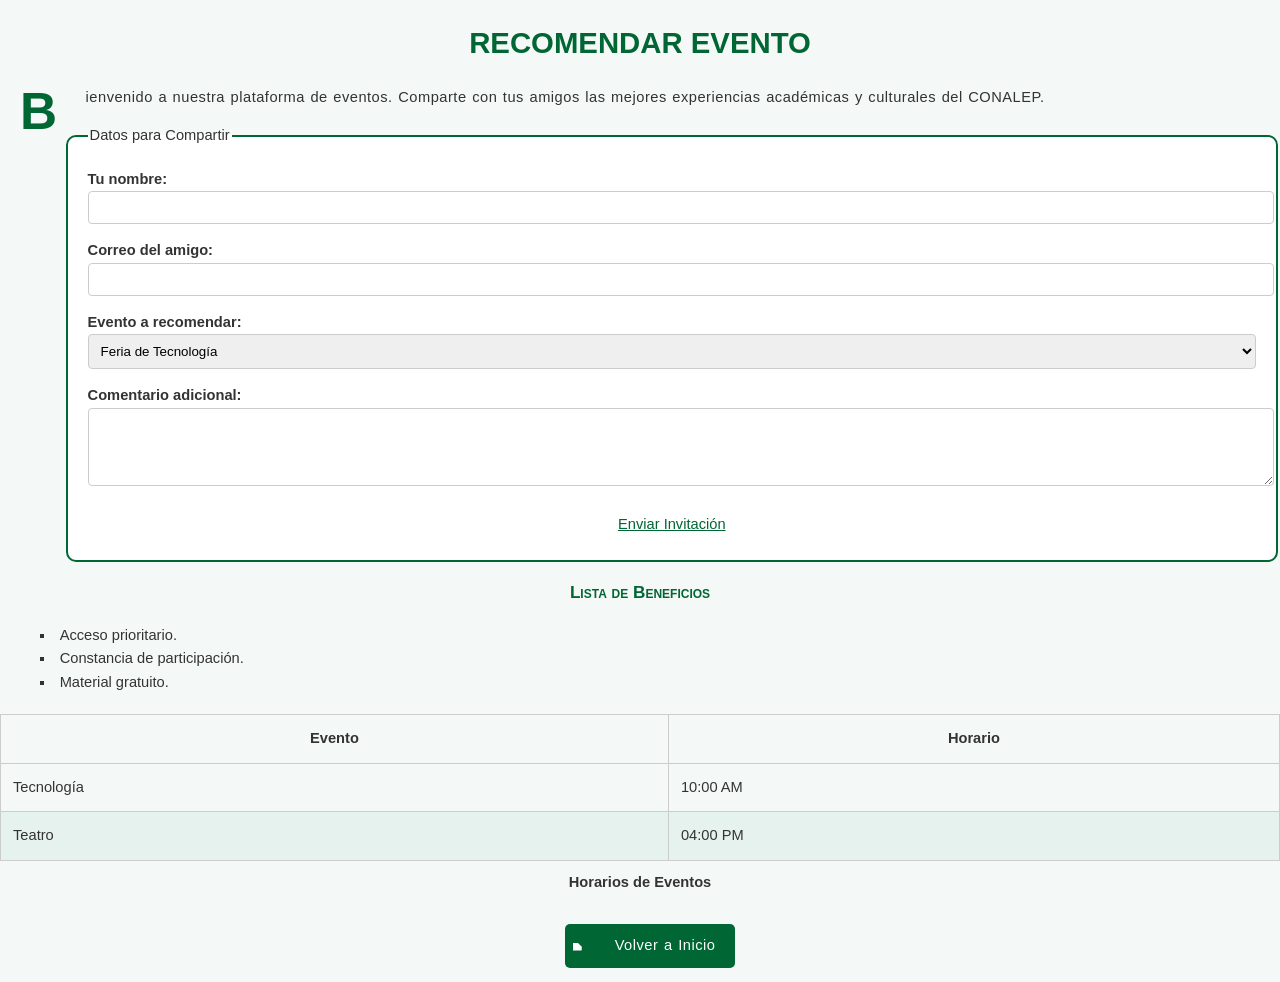
==== enviar.html @ 0ef280ab "Add files via upload" ====
<!DOCTYPE html>
<html lang="es">
<head>
    <meta charset="UTF-8">
    <meta name="viewport" content="width=device-width, initial-scale=1.0">
    <title>Enviar a un Amigo | CONALEP</title>
    <!-- Uso de etiqueta LINK para CSS externo (Indicador 15%) -->
    <link rel="stylesheet" href="styles.css">
    <!-- Uso de etiqueta STYLE para CSS interno (Indicador 15%) -->
    <style>
        /* Comentario: Estilo específico para el cuerpo del formulario */
        body {
            background-color: #f4f9f7;
        }
    </style>
</head>
<body>
    
    <header>
        <h1>RECOMENDAR EVENTO</h1>
    </header>

    <main>
        <section class="contenido-texto">
            <!-- Párrafo con clase para aplicar letra capital en CSS -->
            <p class="introduccion">
                Bienvenido a nuestra plataforma de eventos. Comparte con tus amigos las mejores experiencias académicas y culturales del CONALEP.
            </p>
        </section>

        <form action="mailto:vianney@correo.com" method="post" enctype="text/plain">
            <fieldset>
                <legend>Datos para Compartir</legend>
                
                <!-- Uso de DIV para alinear elementos (Indicador Formularios) -->
                <div class="campo-formulario">
                    <label for="remitente">Tu nombre:</label>
                    <input type="text" id="remitente" name="remitente" maxlength="30" required>
                </div>

                <div class="campo-formulario">
                    <label for="destinatario">Correo del amigo:</label>
                    <input type="email" id="destinatario" name="destinatario" required>
                </div>

                <div class="campo-formulario">
                    <label for="evento_lista">Evento a recomendar:</label>
                    <select id="evento_lista" name="evento_lista">
                        <option value="feria">Feria de Tecnología</option>
                        <option value="torneo">Torneo de Fútbol</option>
                        <option value="teatro">Muestra de Teatro</option>
                    </select>
                </div>

                <div class="campo-formulario">
                    <label for="nota">Comentario adicional:</label>
                    <textarea id="nota" name="nota" rows="4" maxlength="100"></textarea>
                </div>

                <div class="acciones">
                    <!-- Botón estilizado mediante CSS -->
                    <input type="submit" value="Enviar Invitación" class="btn-enviar">
                </div>
            </fieldset>
        </form>

        <section class="informacion-adicional">
            <h3>Lista de Beneficios</h3>
            <!-- Lista controlada por CSS -->
            <ul class="lista-beneficios">
                <li>Acceso prioritario.</li>
                <li>Constancia de participación.</li>
                <li>Material gratuito.</li>
            </ul>

            <table class="tabla-eventos">
                <caption>Horarios de Eventos</caption>
                <thead>
                    <tr>
                        <th>Evento</th>
                        <th>Horario</th>
                    </tr>
                </thead>
                <tbody>
                    <tr>
                        <td>Tecnología</td>
                        <td>10:00 AM</td>
                    </tr>
                    <tr>
                        <td>Teatro</td>
                        <td>04:00 PM</td>
                    </tr>
                </tbody>
            </table>
        </section>
    </main>

    <footer>
        <p style="text-align: center;">
            <a href="index.html" class="enlace-boton">Volver a Inicio</a>
        </p>
    </footer>
</body>
</html>
---- styles.css ----
/* --- HOJA DE ESTILOS EXTERNA - PROYECTO CONALEP --- */
/* Módulo: DEWE-20 | Alumno: Vianney Romero García */

/* --- 1. TIPOGRAFÍA Y TEXTO (Indicador 30%) --- */
body {
    font-family: 'Segoe UI', Arial, sans-serif; /* font-family[span_4](start_span)[span_4](end_span) */
    font-size: 11pt;                            /* font-size[span_5](start_span)[span_5](end_span) */
    line-height: 1.6;                           /* line-height[span_6](start_span)[span_6](end_span) */
    color: #333;
    background-color: #f4f9f7;
    margin: 0;
    padding: 0;
}

h1, h2, h3 {
    color: #006633;
    font-weight: bold;                          /* font-weight[span_7](start_span)[span_7](end_span) */
    font-variant: small-caps;                   /* font-variant[span_8](start_span)[span_8](end_span) */
    text-align: center;                         /* text-align[span_9](start_span)[span_9](end_span) */
}

/* Pseudo-elemento para Letra Capital (Criterio Excelente) */
.capital-text::first-letter, .introduccion::first-letter {
    font-size: 3.5em;                           /* font-size[span_10](start_span)[span_10](end_span) */
    font-weight: bold;
    color: #006633;
    float: left;
    margin-right: 8px;
    line-height: 1;                             /* first-letter[span_11](start_span)[span_11](end_span) */
}

p {
    text-indent: 20px;                          /* text-indent[span_12](start_span)[span_12](end_span) */
    letter-spacing: 0.5px;                      /* letter-spacing[span_13](start_span)[span_13](end_span) */
    word-spacing: 1px;                          /* word-spacing[span_14](start_span)[span_14](end_span) */
    white-space: normal;                        /* white-space[span_15](start_span)[span_15](end_span) */
}

/* --- 2. ENLACES E HIPERVÍNCULOS (Indicador 30%) --- */
a {
    text-decoration: none;                      /* text-decoration[span_16](start_span)[span_16](end_span) */
    font-style: italic;                         /* font-style[span_17](start_span)[span_17](end_span) */
    transition: 0.3s;
}

/* Estados del enlace (Pseudo-clases) */
a:link { color: #006633; }                      /* :link[span_18](start_span)[span_18](end_span) */
a:visited { color: #004422; }                   /* :visited[span_19](start_span)[span_19](end_span) */
a:hover {                                       /* :hover[span_20](start_span)[span_20](end_span) */
    color: #009944;
    text-decoration: underline;
}
a:active { color: #ff0000; }                    /* :active[span_21](start_span)[span_21](end_span) */

/* Enlace tipo botón con icono (background) */
.enlace-boton, .btn-nav {
    display: inline-block;
    padding: 10px 20px;
    background-color: #006633;
    color: white !important;
    border-radius: 5px;
    font-style: normal;
    background-image: url('[data-uri]');
    background-repeat: no-repeat;
    background-position: 8px center;
    padding-left: 30px;                         /* background-image[span_22](start_span)[span_22](end_span) */
}

/* --- 3. LISTAS (Indicador 30%) --- */
ul {
    list-style-type: square;                    /* list-style-type[span_23](start_span)[span_23](end_span) */
    list-style-image: none;                     /* list-style-image[span_24](start_span)[span_24](end_span) */
    list-style: inside square;                  /* list-style shorthand[span_25](start_span)[span_25](end_span) */
}

/* --- 4. TABLAS (Indicador 30%) --- */
table {
    width: 100%;
    border-collapse: collapse;                  /* border-collapse[span_26](start_span)[span_26](end_span) */
    border-spacing: 0;                          /* border-spacing[span_27](start_span)[span_27](end_span) */
    margin: 20px 0;
}

th, td {
    border: 1px solid #ccc;
    padding: 12px;
    vertical-align: middle;                     /* vertical-align[span_28](start_span)[span_28](end_span) */
}

/* Filas con color alterno (Aspecto mejorado) */
tr:nth-child(even) {
    background-color: #e6f2ed;                  /* Color a filas[span_29](start_span)[span_29](end_span) */
}

caption {
    caption-side: bottom;                       /* caption-side[span_30](start_span)[span_30](end_span) */
    font-weight: bold;
    padding: 10px;
}

/* --- 5. FORMULARIOS (Indicador 30%) --- */
fieldset {
    border: 2px solid #006633;
    padding: 20px;
    border-radius: 10px;
    background-color: #ffffff;
}

.campo-formulario, .form-group {
    margin-bottom: 15px;                        /* Alineación con div[span_31](start_span)[span_31](end_span) */
}

label {
    display: block;
    font-weight: bold;
}

input, select, textarea {
    width: 100%;
    padding: 8px;
    border: 1px solid #ccc;
    border-radius: 4px;
}

/* Pseudo-clase focus para resaltar campo activo */
input:focus, textarea:focus, select:focus {
    background-color: #f0fff0;
    border: 2px solid #006633;
    outline: none;                              /* :focus[span_32](start_span)[span_32](end_span) */
}

/* Botón que parece enlace */
.btn-enviar, .btn-as-link {
    background: none;
    border: none;
    color: #006633;
    text-decoration: underline;
    cursor: pointer;
    font-size: 11pt;                            /* Botón como enlace[span_33](start_span)[span_33](end_span) */
}
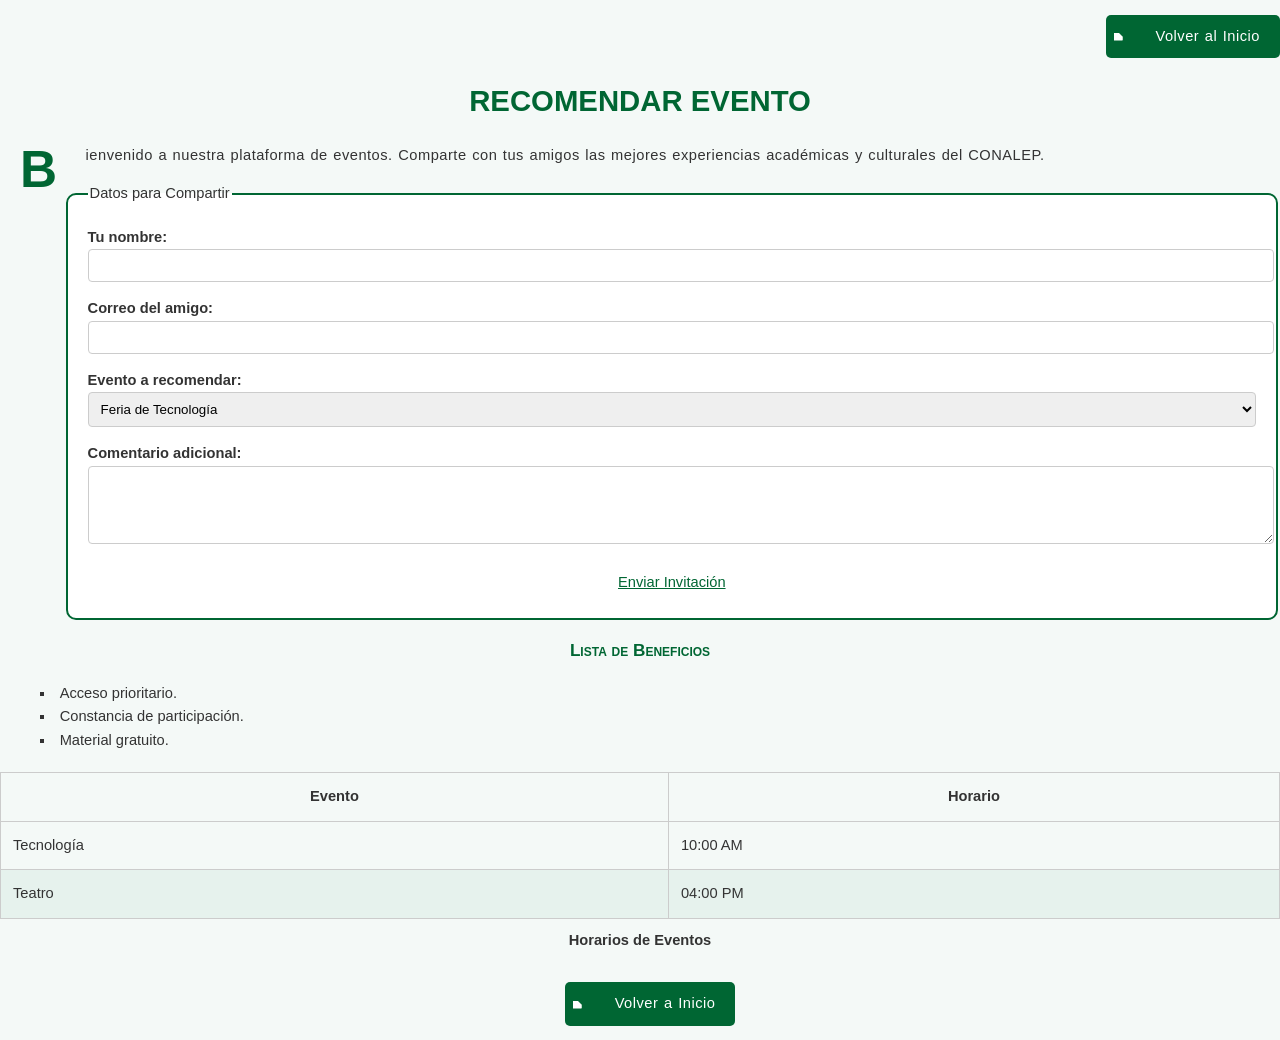
==== commit 0f4922c2: "Add files via upload" ====
--- a/enviar.html
+++ b/enviar.html
@@ -4,11 +4,8 @@
     <meta charset="UTF-8">
     <meta name="viewport" content="width=device-width, initial-scale=1.0">
     <title>Enviar a un Amigo | CONALEP</title>
-    <!-- Uso de etiqueta LINK para CSS externo (Indicador 15%) -->
     <link rel="stylesheet" href="styles.css">
-    <!-- Uso de etiqueta STYLE para CSS interno (Indicador 15%) -->
     <style>
-        /* Comentario: Estilo específico para el cuerpo del formulario */
         body {
             background-color: #f4f9f7;
         }
@@ -17,12 +14,12 @@
 <body>
     
     <header>
+        <p style="text-align: right;"><a href="index.html" class="btn-nav">Volver al Inicio</a></p>
         <h1>RECOMENDAR EVENTO</h1>
     </header>
 
     <main>
         <section class="contenido-texto">
-            <!-- Párrafo con clase para aplicar letra capital en CSS -->
             <p class="introduccion">
                 Bienvenido a nuestra plataforma de eventos. Comparte con tus amigos las mejores experiencias académicas y culturales del CONALEP.
             </p>
@@ -32,7 +29,6 @@
             <fieldset>
                 <legend>Datos para Compartir</legend>
                 
-                <!-- Uso de DIV para alinear elementos (Indicador Formularios) -->
                 <div class="campo-formulario">
                     <label for="remitente">Tu nombre:</label>
                     <input type="text" id="remitente" name="remitente" maxlength="30" required>
@@ -58,7 +54,6 @@
                 </div>
 
                 <div class="acciones">
-                    <!-- Botón estilizado mediante CSS -->
                     <input type="submit" value="Enviar Invitación" class="btn-enviar">
                 </div>
             </fieldset>
@@ -66,7 +61,6 @@
 
         <section class="informacion-adicional">
             <h3>Lista de Beneficios</h3>
-            <!-- Lista controlada por CSS -->
             <ul class="lista-beneficios">
                 <li>Acceso prioritario.</li>
                 <li>Constancia de participación.</li>
